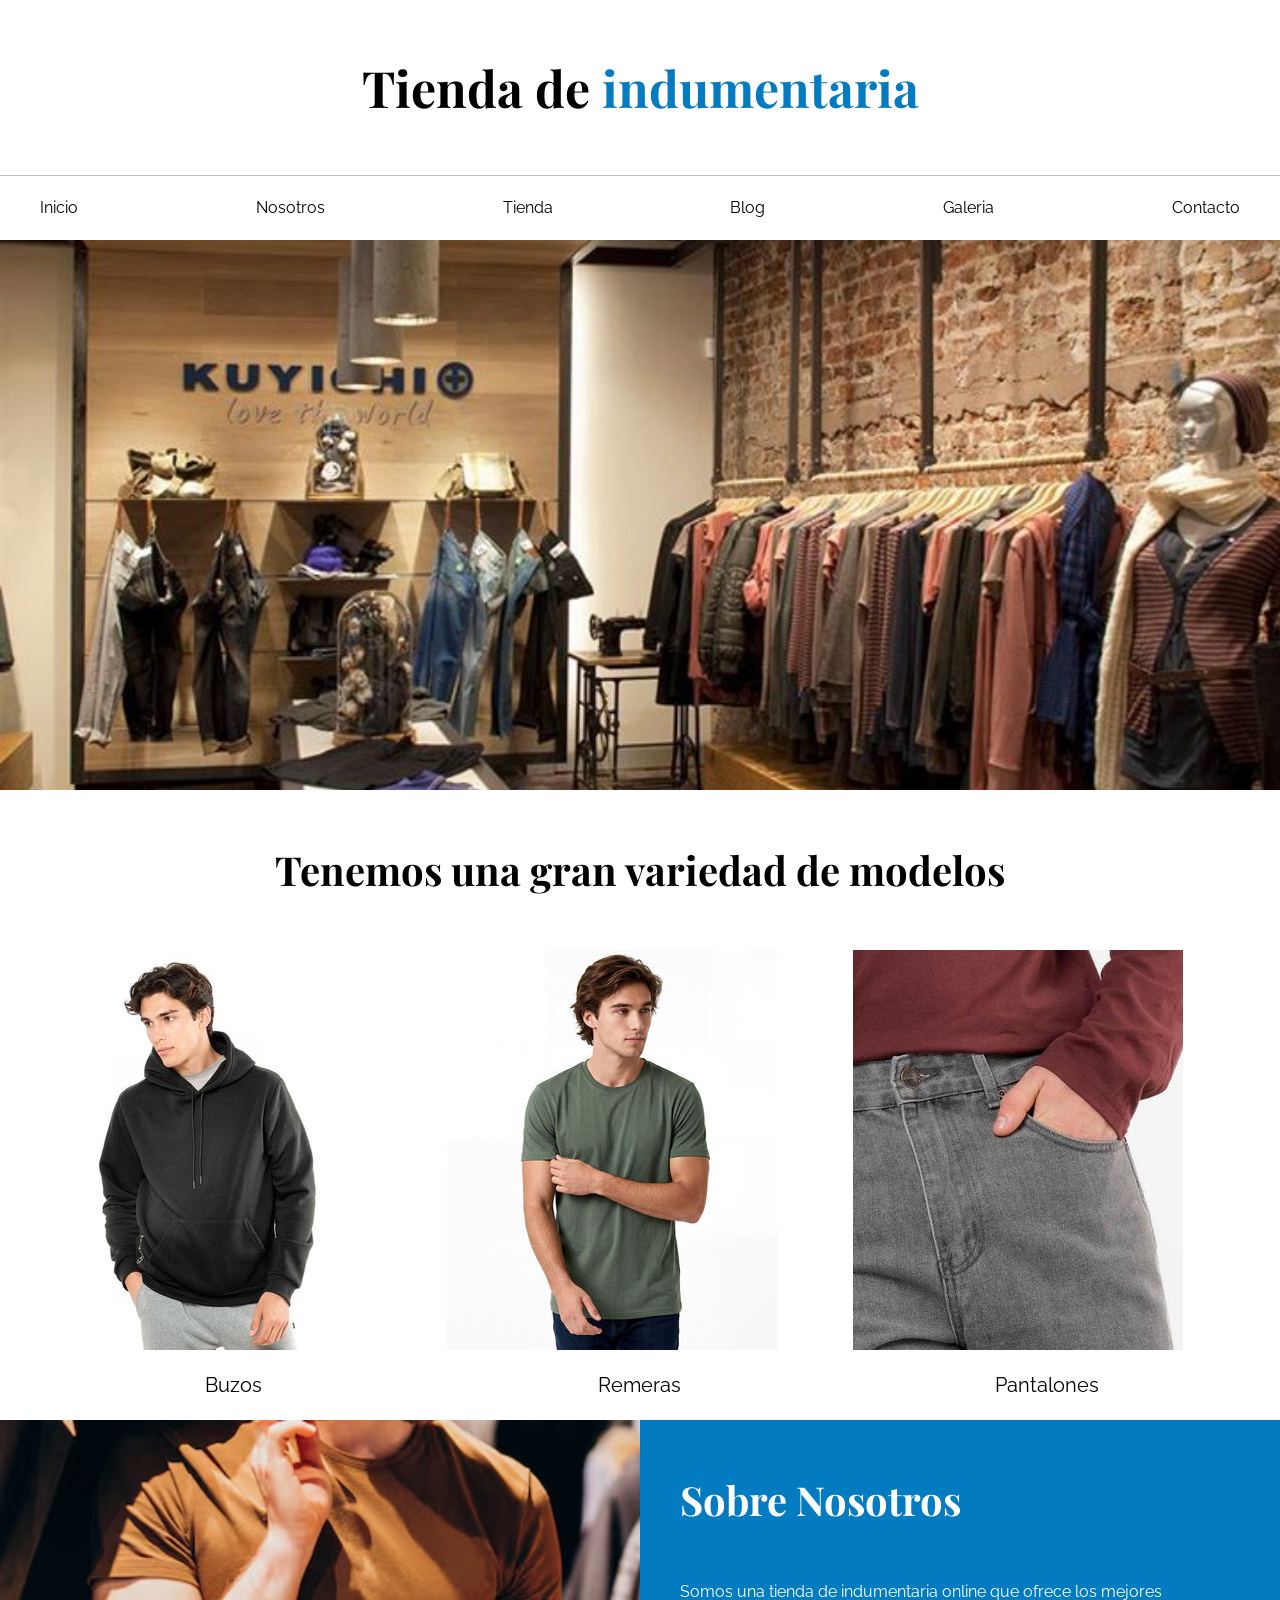
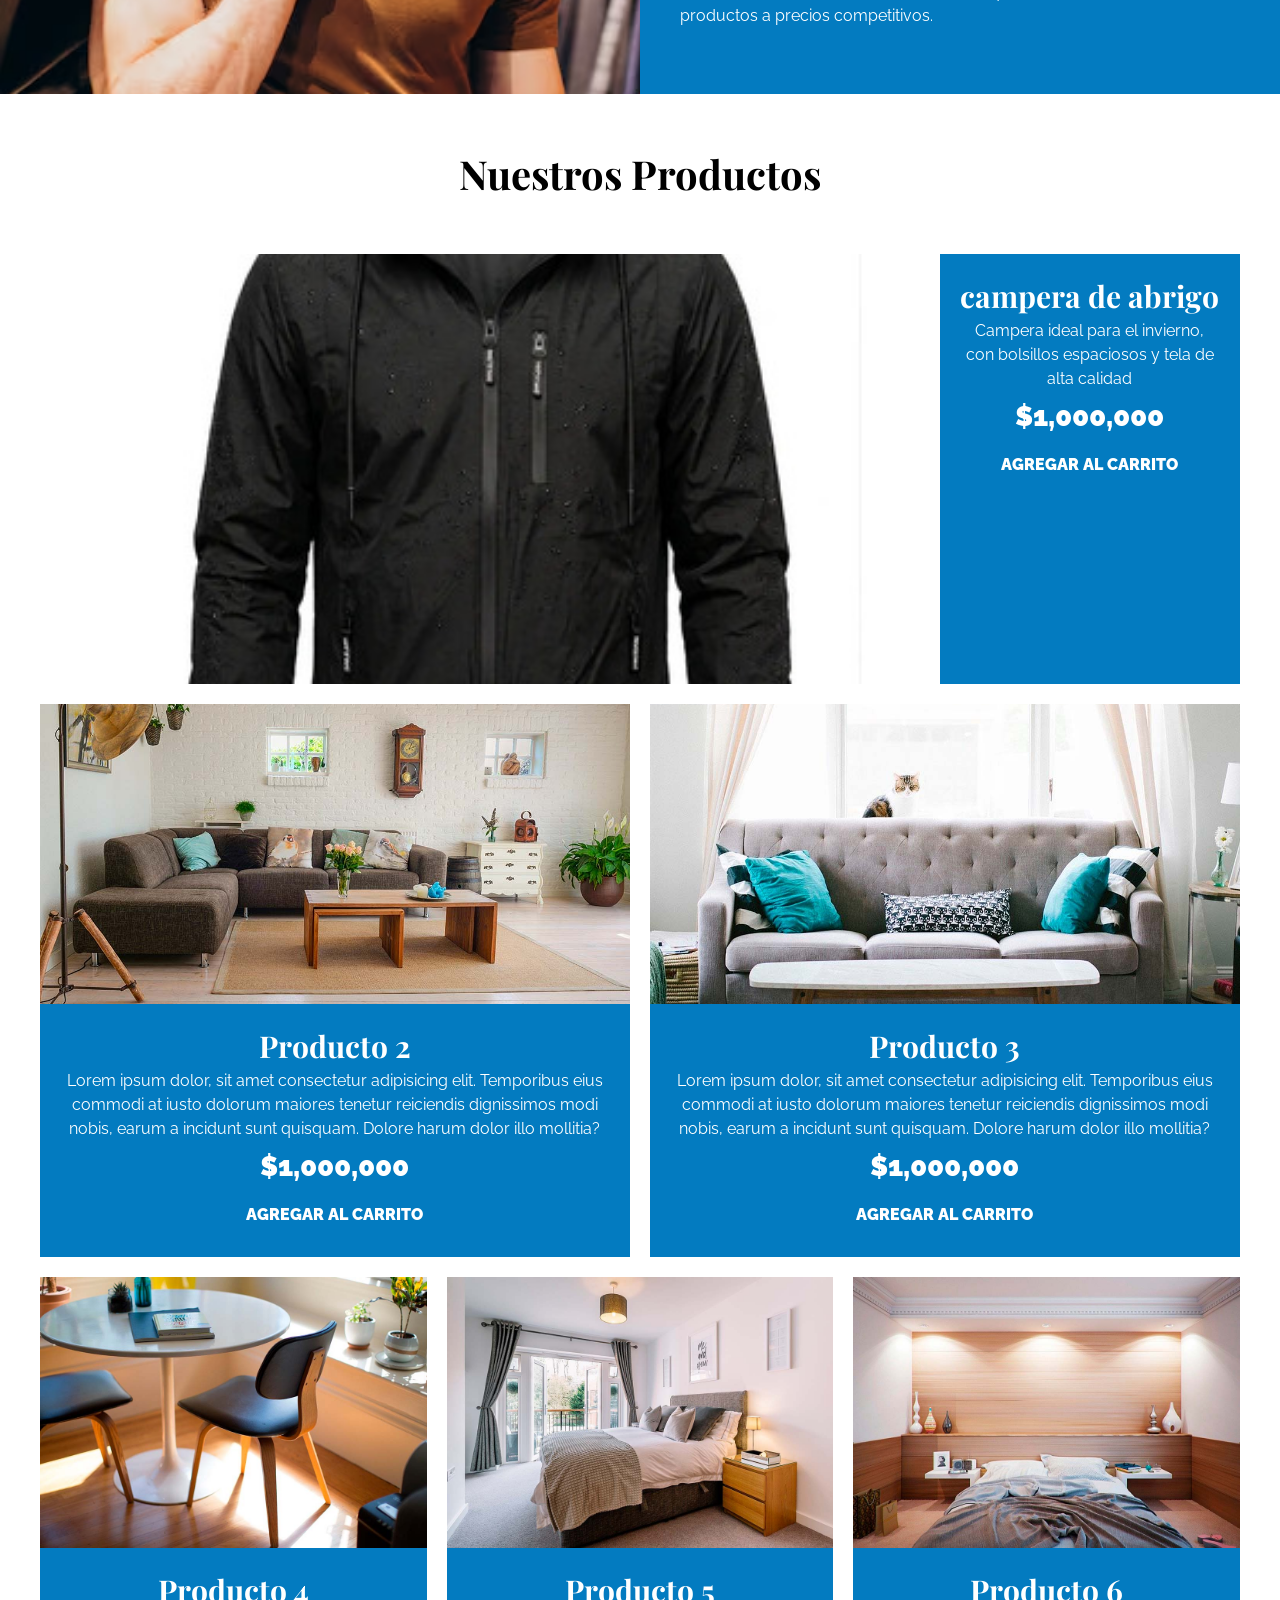
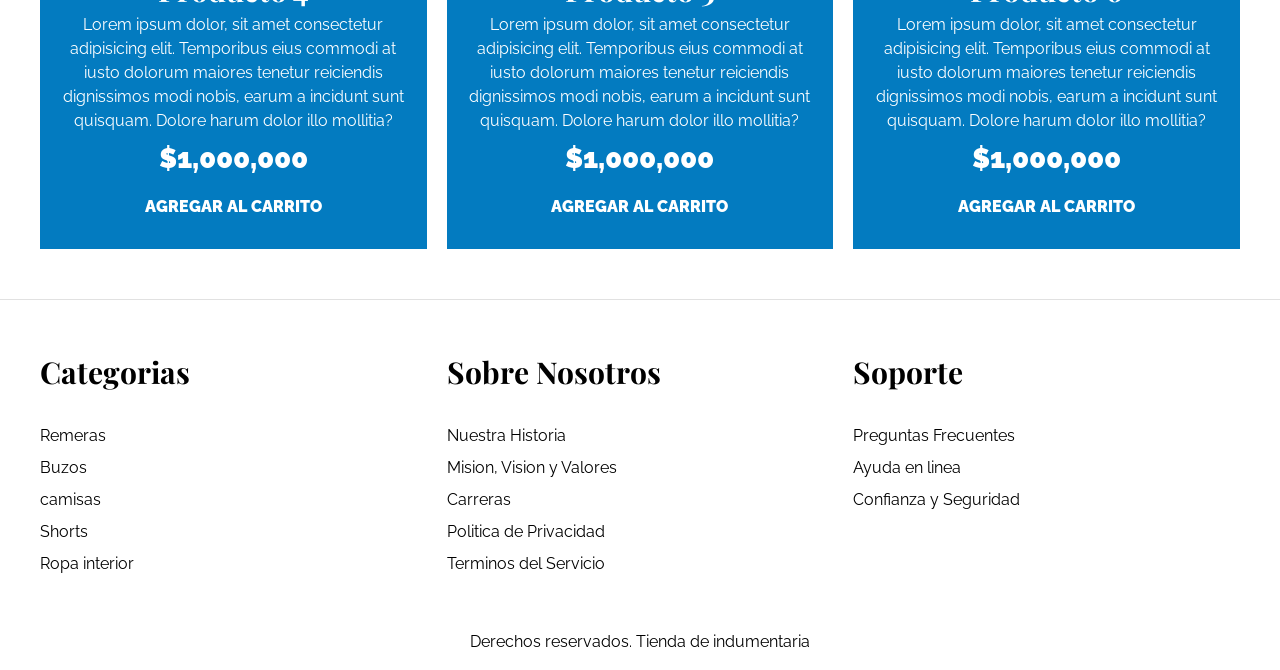
==== index.html @ 268b0d68 "Agrego archivos nuevos" ====
<!DOCTYPE html>
<html lang="es">
<head>
    <meta charset="UTF-8">
    <meta name="viewport" content="width=device-width, initial-scale=1.0">
    <title>Ecommerce- indumentaria</title>

    <link rel="stylesheet" href="css/normalize.css">
    <link rel="preconnect" href="https://fonts.googleapis.com">
    <link rel="preconnect" href="https://fonts.gstatic.com" crossorigin>
    <link href="https://fonts.googleapis.com/css2?family=Playfair+Display:wght@700&family=Raleway:wght@400;700;900&display=swap" rel="stylesheet">

    <link rel="stylesheet" href="css/app.css">
</head>  
<body>
    <header>
        <h1 class="title">
            Tienda de <span> indumentaria </span> 
        </h1>
    </header> 

    <nav class="navegation-container">
        <nav class="main-nav container">
            <a href="index.html">Inicio</a>
            <a href="about-us.html">Nosotros</a>
            <a href="store.html">Tienda</a>
            <a href="blog.html">Blog</a>
            <a href="gallery.html">Galeria</a>
            <a href="contact.html">Contacto</a>
        </nav>
    </nav>

    <div class="hero"></div>

    <section class="container categories">

        <h2 class="text-center">Tenemos una gran variedad de modelos</h2>
        
        <div class="categories-list">
            <div class="category">
                <img src="images/buzo2.jpg" alt="Image not found" >
                <a href="#">Buzos</a>
            </div>
    
            <div class="category">
                <img src="images/remera.jpg" alt="Image not found" >
                <a href="#">Remeras</a>
            </div>
    
            <div class="category">
                <img src="images/pantalones.jpg" alt="Image not found" >
                <a href="#">Pantalones</a>
            </div>
        </div>
    </section>

    <section class="about-us">
        <div class="container about-us-grid">
            <div class="about-us-text">
                <h2>Sobre Nosotros</h2>
                <p>Somos una tienda de indumentaria online que ofrece los mejores productos a precios competitivos.</p>
            </div>
        </div>
    </section>

    <!-- <section class="about-company">
        <div>
            <h2>Sobre Nosotros</h2>
            <p>Lorem ipsum dolor sit amet consectetur adipisicing elit. Mollitia, quidem nulla. Nobis dicta, reiciendis quidem assumenda animi dolor laboriosam ea, distinctio numquam temporibus earum ducimus, minus quia ex! Architecto, nihil.
            Tenetur eius architecto pariatur ex expedita quia vero impedit, nobis adipisci fugit atque eaque dolorum alias vitae facere nisi, blanditiis nesciunt quaerat aut, ratione dolore itaque doloremque accusantium voluptatem! Autem.</p>
        </div>
    </section> -->

    <main class="main-content container">
        <h2 class="text-center">Nuestros Productos</h2>
        
        <div class="products-list">
            <div class="product">
                <img src="images/abrigo.jpg" alt="Image not found" >

                <div class="info-product">
                    <h3>campera de abrigo</h3>
                    <p>Campera ideal para el invierno, con bolsillos espaciosos y tela de alta calidad</p>
                    <p class="price">$1,000,000</p>

                    <a  class="btn" href="#">Agregar al carrito</a>
                </div> <!-- Info Producto -->
            </div> <!-- Producto -->

            <div class="product">
                <img src="images/producto2.jpg" alt="Image not found" >

                <div class="info-product">
                    <h3>Producto 2</h3>
                    <p>Lorem ipsum dolor, sit amet consectetur adipisicing elit. Temporibus eius commodi at iusto dolorum maiores tenetur reiciendis dignissimos modi nobis, earum a incidunt sunt quisquam. Dolore harum dolor illo mollitia?</p>
                    <p class="price">$1,000,000</p>

                    <a class="btn" href="#">Agregar al carrito</a>
                </div> <!-- Info Producto -->
            </div> <!-- Producto -->

            <div class="product">
                <img src="images/producto3.jpg" alt="Image not found" >

                <div class="info-product">
                    <h3>Producto 3</h3>
                    <p>Lorem ipsum dolor, sit amet consectetur adipisicing elit. Temporibus eius commodi at iusto dolorum maiores tenetur reiciendis dignissimos modi nobis, earum a incidunt sunt quisquam. Dolore harum dolor illo mollitia?</p>
                    <p class="price">$1,000,000</p>

                    <a class="btn" href="#">Agregar al carrito</a>
                </div> <!-- Info Producto -->
            </div> <!-- Producto -->

            <div class="product">
                <img src="images/producto4.jpg" alt="Image not found" >

                <div class="info-product">
                    <h3>Producto 4</h3>
                    <p>Lorem ipsum dolor, sit amet consectetur adipisicing elit. Temporibus eius commodi at iusto dolorum maiores tenetur reiciendis dignissimos modi nobis, earum a incidunt sunt quisquam. Dolore harum dolor illo mollitia?</p>
                    <p class="price">$1,000,000</p>

                    <a class="btn" href="#">Agregar al carrito</a>
                </div> <!-- Info Producto -->
            </div> <!-- Producto -->

            <div class="product">
                <img src="images/producto5.jpg" alt="Image not found" >

                <div class="info-product">
                    <h3>Producto 5</h3>
                    <p>Lorem ipsum dolor, sit amet consectetur adipisicing elit. Temporibus eius commodi at iusto dolorum maiores tenetur reiciendis dignissimos modi nobis, earum a incidunt sunt quisquam. Dolore harum dolor illo mollitia?</p>
                    <p class="price">$1,000,000</p>

                    <a class="btn" href="#">Agregar al carrito</a>
                </div> <!-- Info Producto -->
            </div> <!-- Producto -->

            <div class="product">
                <img src="images/producto6.jpg" alt="Image not found" >

                <div class="info-product">
                    <h3>Producto 6</h3>
                    <p>Lorem ipsum dolor, sit amet consectetur adipisicing elit. Temporibus eius commodi at iusto dolorum maiores tenetur reiciendis dignissimos modi nobis, earum a incidunt sunt quisquam. Dolore harum dolor illo mollitia?</p>
                    <p class="price">$1,000,000</p>

                    <a class="btn" href="#">Agregar al carrito</a>
                </div> <!-- Info Producto -->
            </div> <!-- Producto -->
        </div> <!-- Fin de Listado de Productos-->

    </main>

    <footer class="site-footer">

        <div class="grid-footer container">
            <div class="footer-category">
                <h3>Categorias</h3>
                
                <nav>
                    <a href="#">Remeras</a>
                    <a href="#">Buzos</a>
                    <a href="#">camisas</a>
                    <a href="#">Shorts</a>
                    <a href="#">Ropa interior</a>
                </nav>
            </div>
    
            <div class="footer-category">
                <h3>Sobre Nosotros</h3>
    
                <nav class="navegation">
                    <a href="#">Nuestra Historia</a>
                    <a href="#">Mision, Vision y Valores</a>
                    <a href="#">Carreras</a>
                    <a href="#">Politica de Privacidad</a>
                    <a href="#">Terminos del Servicio</a>
                </nav>
            </div>
    
            <div class="footer-category">
                <h3>Soporte</h3>
    
                <nav>
                    <a href="#">Preguntas Frecuentes</a>
                    <a href="#">Ayuda en linea</a>
                    <a href="#">Confianza y Seguridad</a>        
                </nav>
            </div>
        </div>
        <p class="copyright">Derechos reservados. Tienda de indumentaria</p>
    </footer>
</body>
</html>
---- css/app.css ----
html {
    box-sizing: border-box;
    font-size: 62.5%; /* 1REM = 10px */
}
*, *:before, *:after {
    box-sizing: border-box;
}
body{
    font-family: 'Raleway', sans-serif;
    font-size: 1.6rem;
    line-height: 1.5;
}

/** GLOBALS */

h1, h2, h3 {
    font-family: 'Playfair Display', serif;
    margin: 0 0 5rem 0;
}
h1{
    font-size: 5rem;
}
h2{
    font-size: 4rem;
}
h3{
    font-size: 3rem;
}
a {
    text-decoration: none;
    color: #000;
}
.container{
    max-width: 120rem;
    margin: 0 auto;
    /*Make the same as margin 0 auto is new feature*/
    /* margin-inline: auto; */
}
img{
    max-width: 100%;
    display: block;
}

.btn{
    background-color: ##000000;
    display: block;
    color: #fff;
    text-transform: uppercase;
    font-weight: 900;
    padding: 1rem;
    transition: background-color .3s ease-out;/*Like borders properties*/
}

.btn:hover{
    background-color: #769c02;
}

/** UTILS*/
.text-center{
    text-align: center;
}

/** HEADER AND NAV*/

.title {
    margin-top: 5rem;
    text-align: center;
}

.title span{
    color: #037bc0;
}

.main-nav{
    padding: 2rem 0;
    display: flex;
    /* default*/
    /* flex-direction: row; */
    justify-content: space-between;
}

.navegation-container{
    /* shorcut to create a border width,style,color */
    /* border-color: #ccc6c6;
    border-top-style: solid;
    border-width: 1px; */
    border-top: .1rem solid #c0bbbb;
}

.hero{
    background-image: url('../images/local.jpg');
    background-repeat: no-repeat;
    background-size: cover;
    background-position: center center;
    height: 55rem;
}  

/** Category list */

.categories{
    padding-top: 5rem;
}

.category{
    transition: transform .2s ease-out;
}
.category:hover{
    transform: scale(1.1);
}

.category a{
    display: block;
    text-align: center;
    padding: 2rem;
    font-size: 2rem;
}

.category a:hover {
    background-color: #037bc0;
    color: #fff;
    border-bottom-right-radius: 1rem;
}

.categories-list{
    /* grid-template-columns: 200px 200px 200px 200px; */
    /* grid-template-columns: repeat(4, 200px); */
    /* grid-template-rows: 100px 100px; */
    display: grid;
    grid-template-columns: repeat(3,1fr);
    gap: 2rem;
}

/** About us  */
.about-us{
    /*You can only use linear-gradient with bg-image*/
    background-image: linear-gradient( to right, transparent 50%, #037bc0 50%, #037bc0 100% ), url('../images/sobre.jpg');
    background-repeat: no-repeat;
    background-size: 100%, 120rem; /* linear gradient, size-image*/
    background-position: left center;
    /* margin-top: 5rem; */
    padding: 5rem 0;
} 
/* Es mas facil crear este diseño con Flexbox */
.about-us-grid{
    display: grid;
    grid-template-columns: repeat(2, 1fr);
    column-gap: 8rem;
}

.about-us-text{
    /*Position text line 2 to 3*/
    grid-column: 2 / 3;
    color: #fff;
}

/** Products list */

.main-content{
    padding-top: 5rem;
}

.products-list{
    display: grid;
    grid-template-columns: repeat(6, 1fr);
    gap: 2rem;
}

.product:nth-child(1){
    grid-column: 1/7;
    display: grid;
    grid-template-columns: 3fr 1fr;
}

.product:nth-child(1) img{
    height: 43rem;
    width: 100%;
    min-height: 100%;
    object-fit: cover;
}

.product:nth-child(2) img,
.product:nth-child(3) img{
    height: 30rem;
    width: 100%;
    object-fit: cover;
}

.product:nth-child(2){
    grid-column-start: 1;
    grid-column-end: 4;
}

.product:nth-child(3){
    grid-column-start: 4;
    grid-column-end: 7;
}

.product:nth-child(4){
    grid-column-start: 1;
    grid-column-end: 3;
}

.product:nth-child(5){
    grid-column-start: 3;
    grid-column-end: 5;
}

.product:nth-child(6){
    grid-column-start: 5;
    grid-column-end: 7;
}

.product{
    background-color: #037bc0;
}

.info-product{
    text-align: center;
    color: #fff;
    padding: 2rem;
}

.info-product h3{
    margin: 0;
}

.info-product p{
    margin: 0 0 .5rem 0;
}

.info-product .price{
    font-size: 2.8rem;
    font-weight: 900;
}

/** FOOTER*/

.site-footer{
    margin-top: 5rem;
    padding-top: 5rem;
    border-top: 1px solid #e1e1e1;
}

.site-footer h3{
    margin-bottom: 2.5rem;
}

.grid-footer{
    display: grid;
    grid-template-columns: repeat(3, 1fr);
    gap: 2rem;
}

.footer-category a{
    display: block;
    line-height: 2;
}

.copyright{
    margin-top: 5rem;
    text-align: center;
}
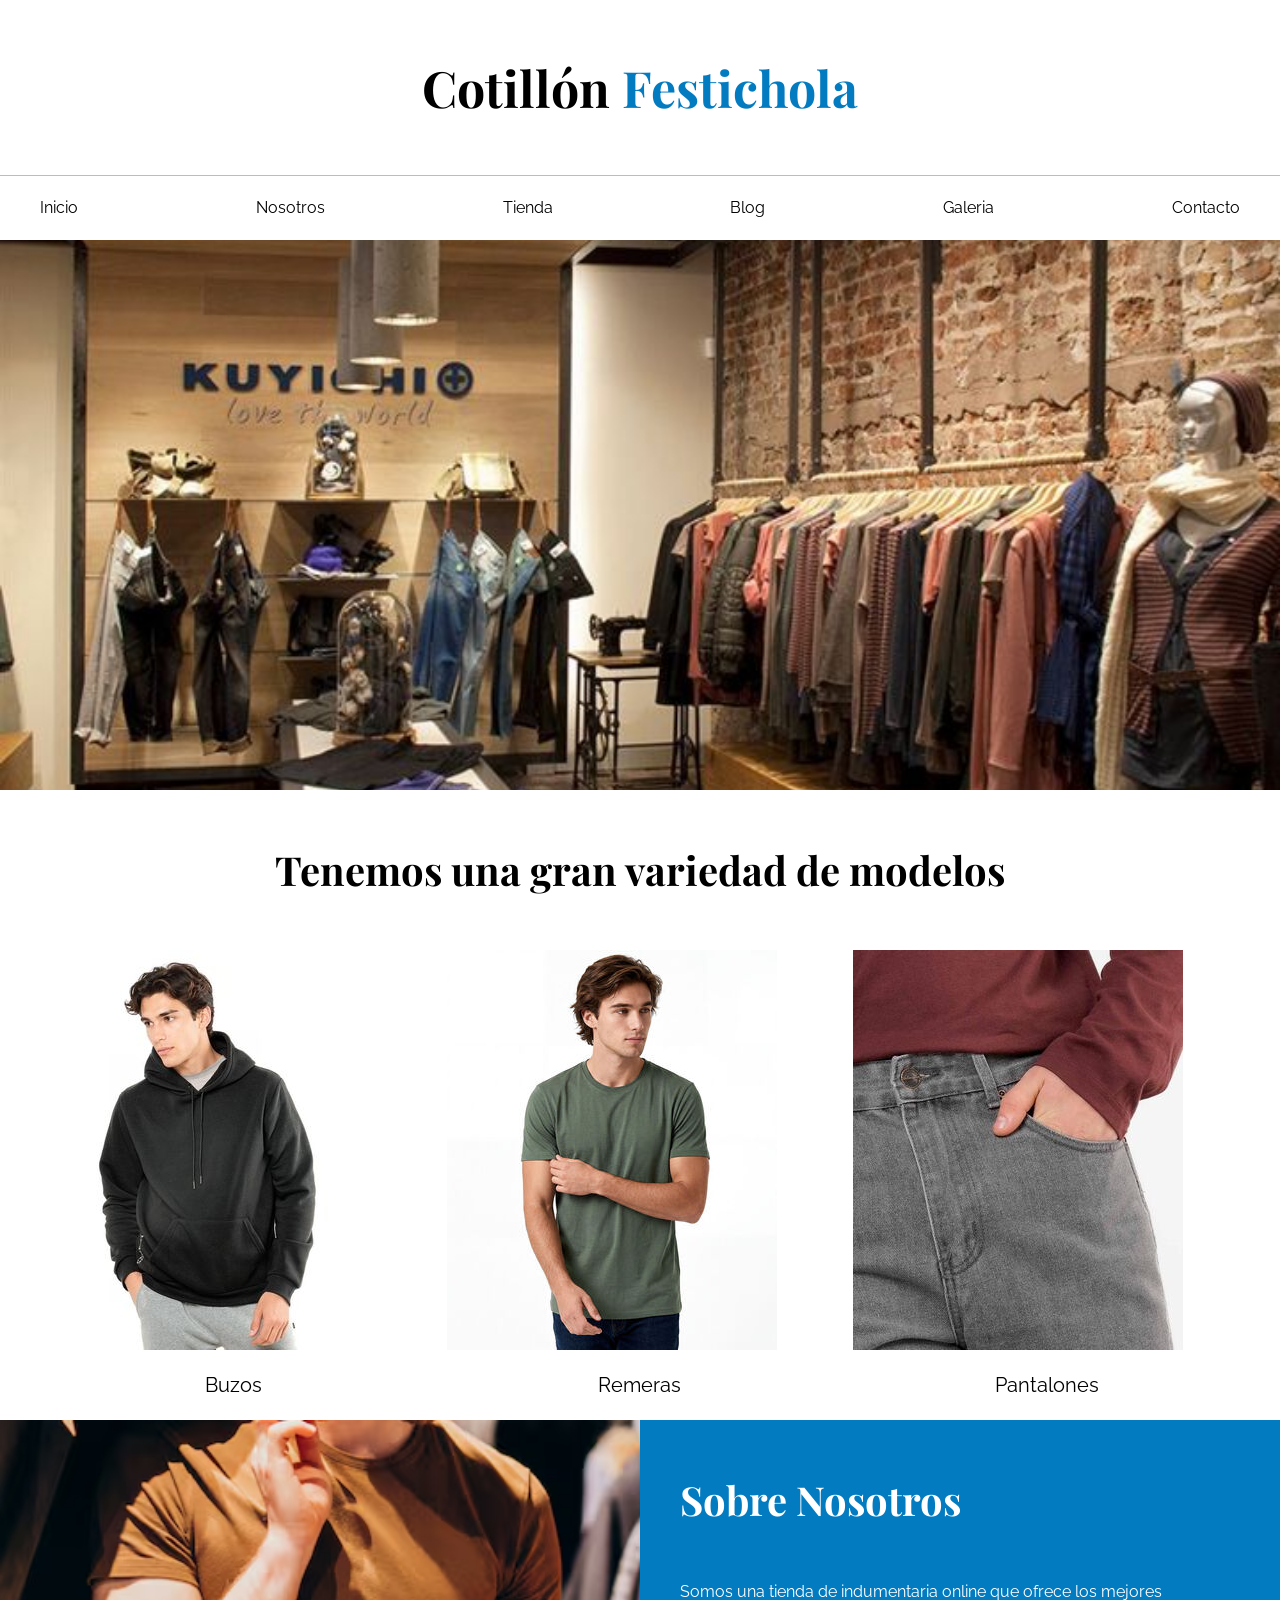
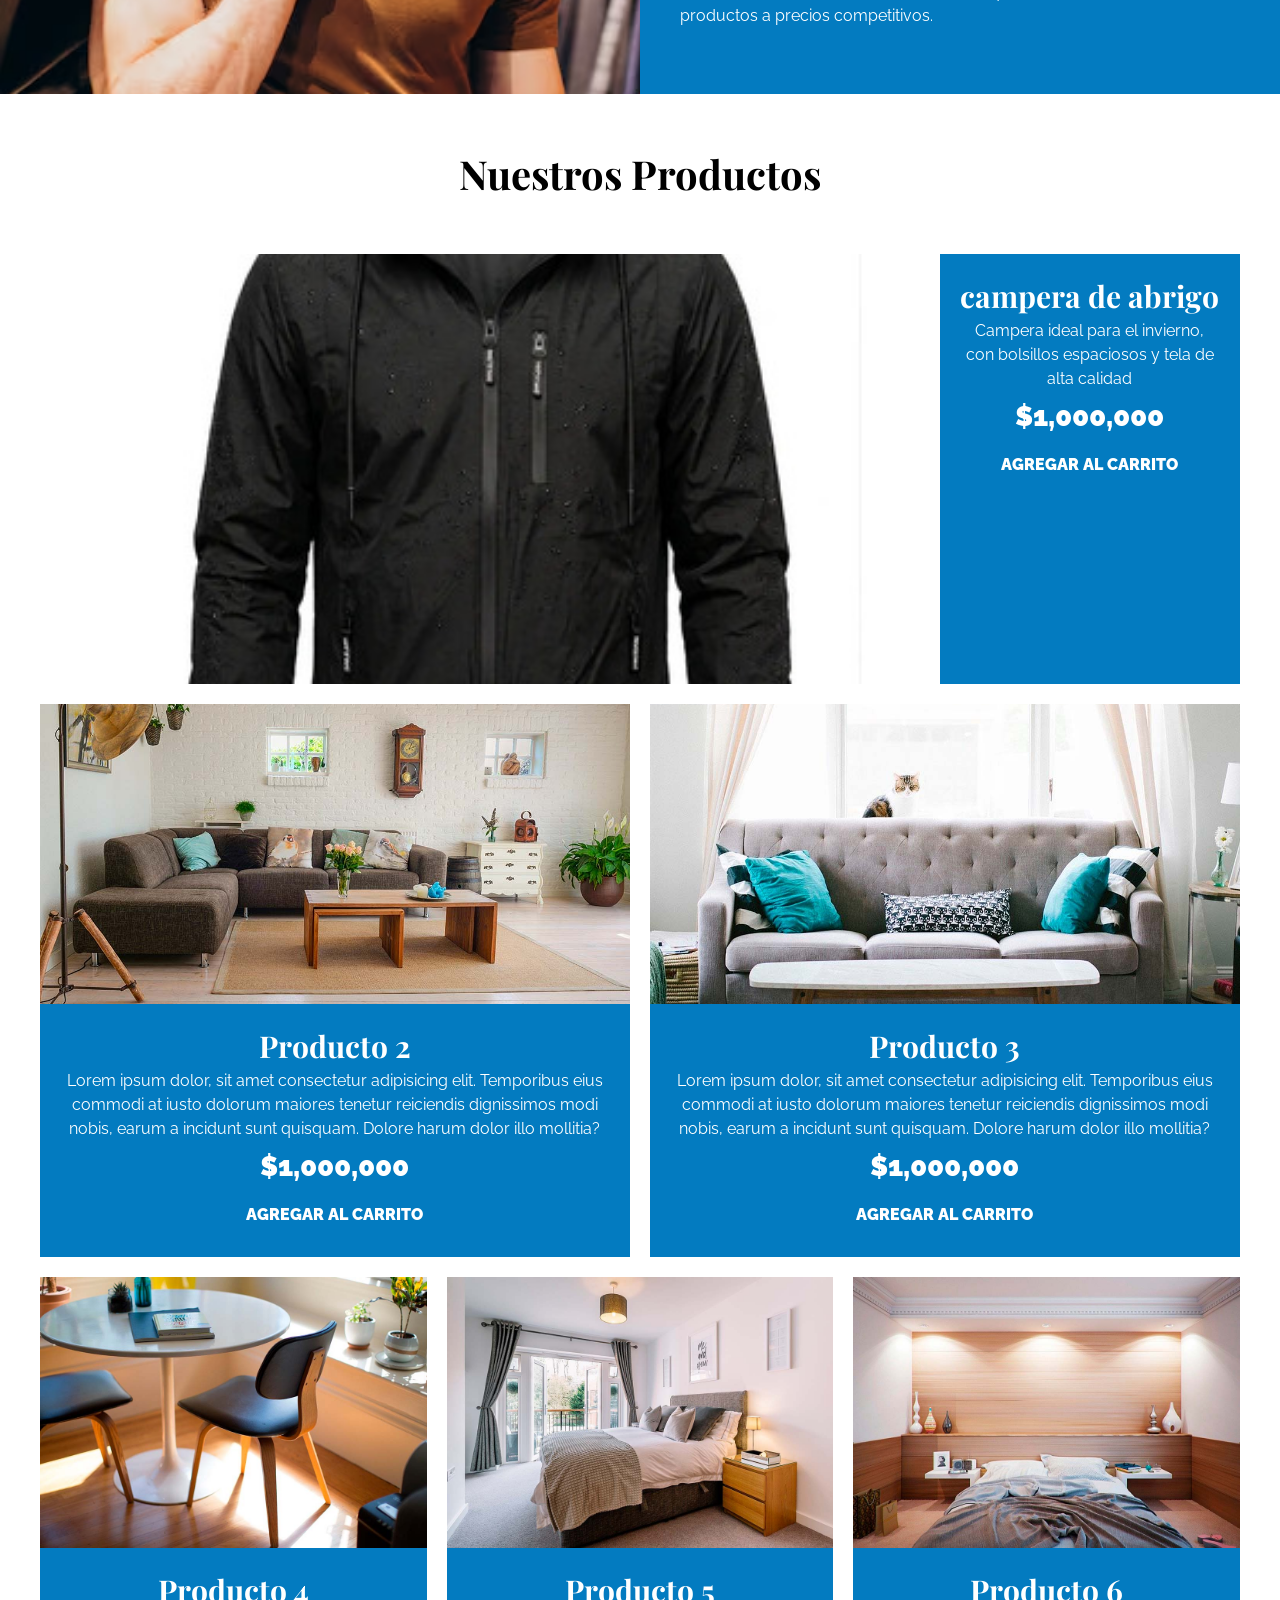
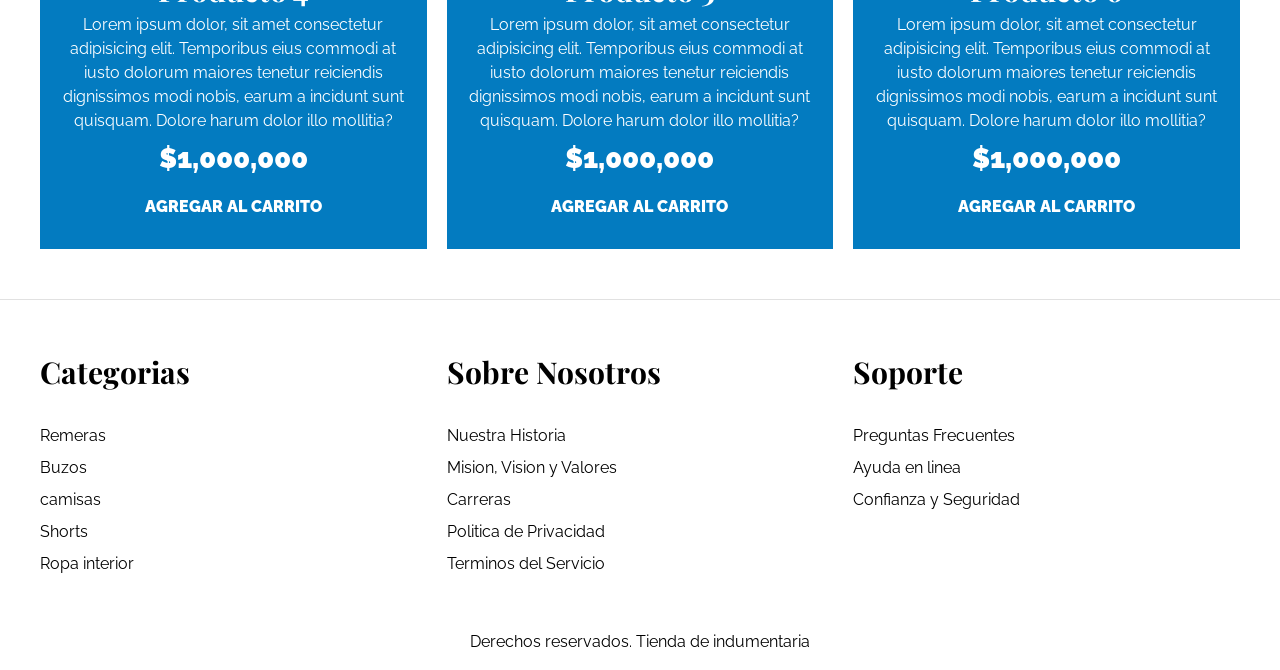
==== commit 804a73b2: "Cambie el titulo" ====
--- a/index.html
+++ b/index.html
@@ -15,7 +15,7 @@
 <body>
     <header>
         <h1 class="title">
-            Tienda de <span> indumentaria </span> 
+            Cotillón <span> Festichola </span> 
         </h1>
     </header> 
 
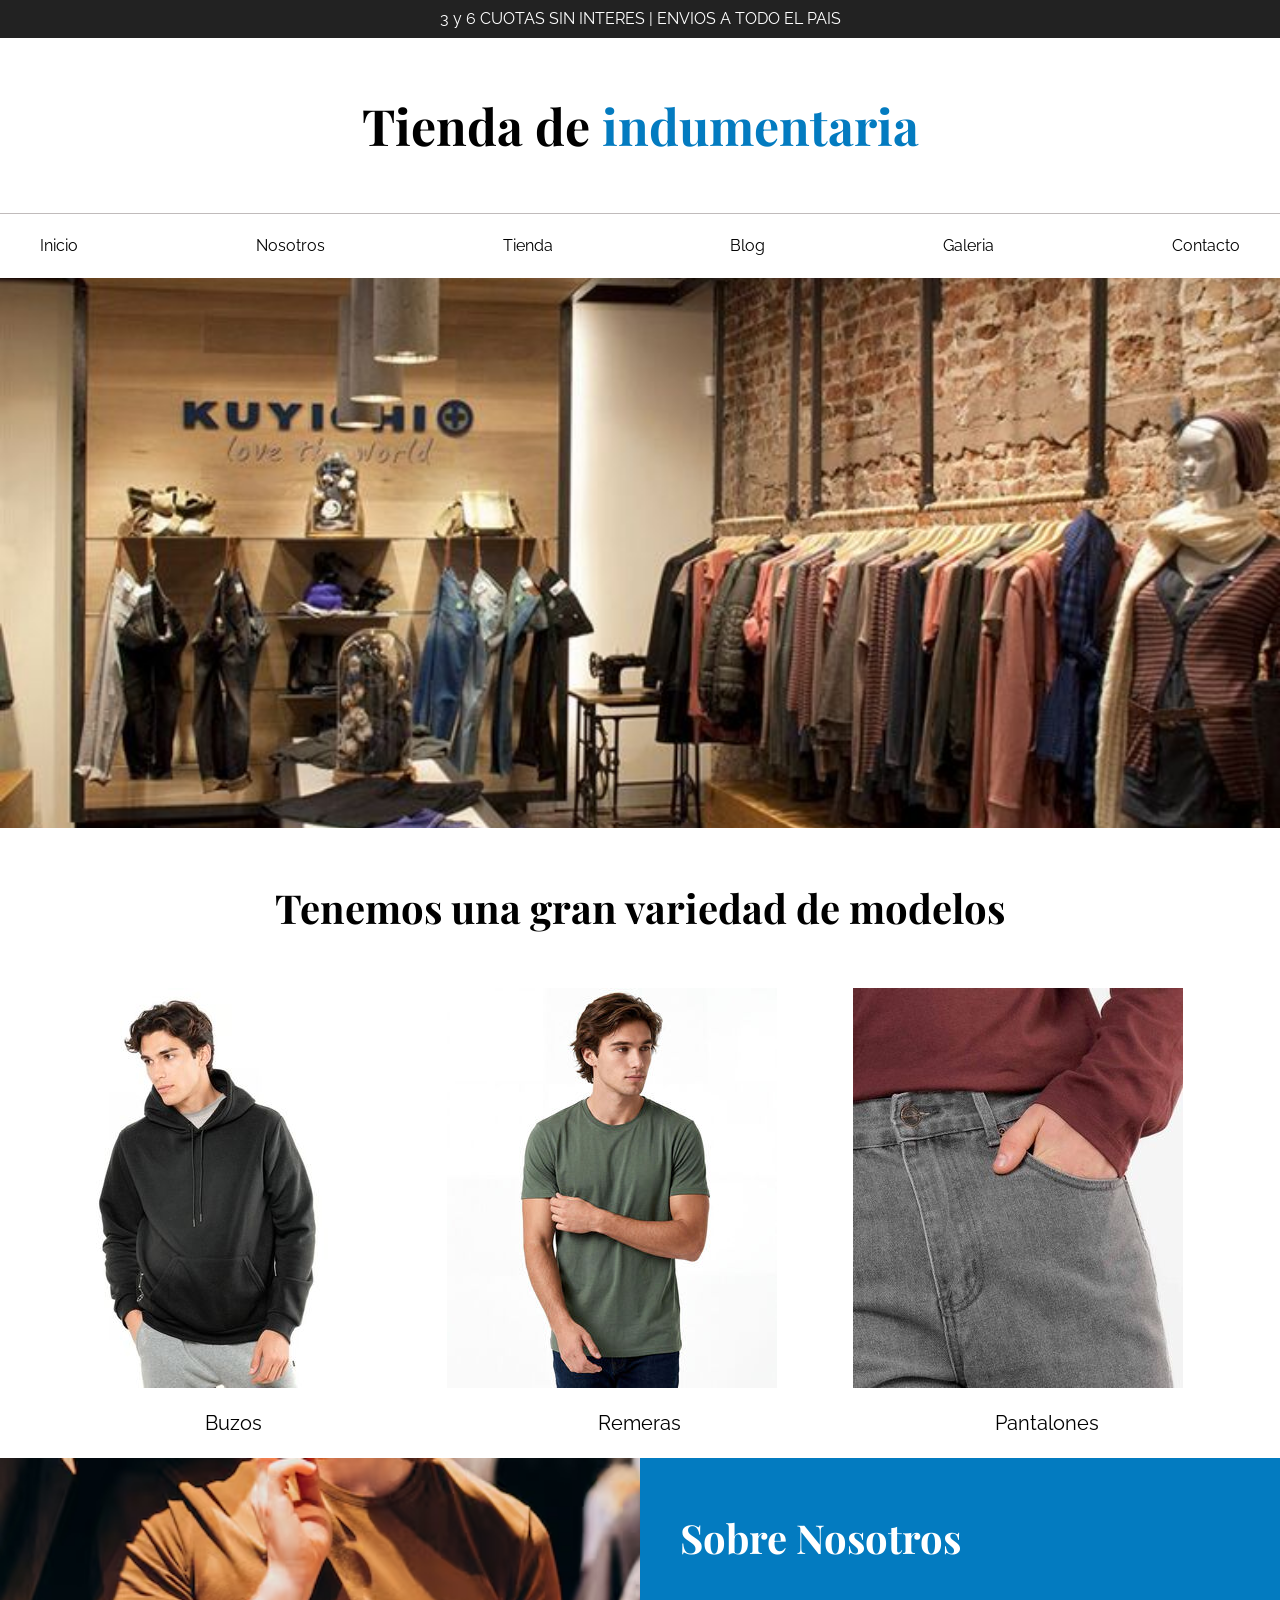
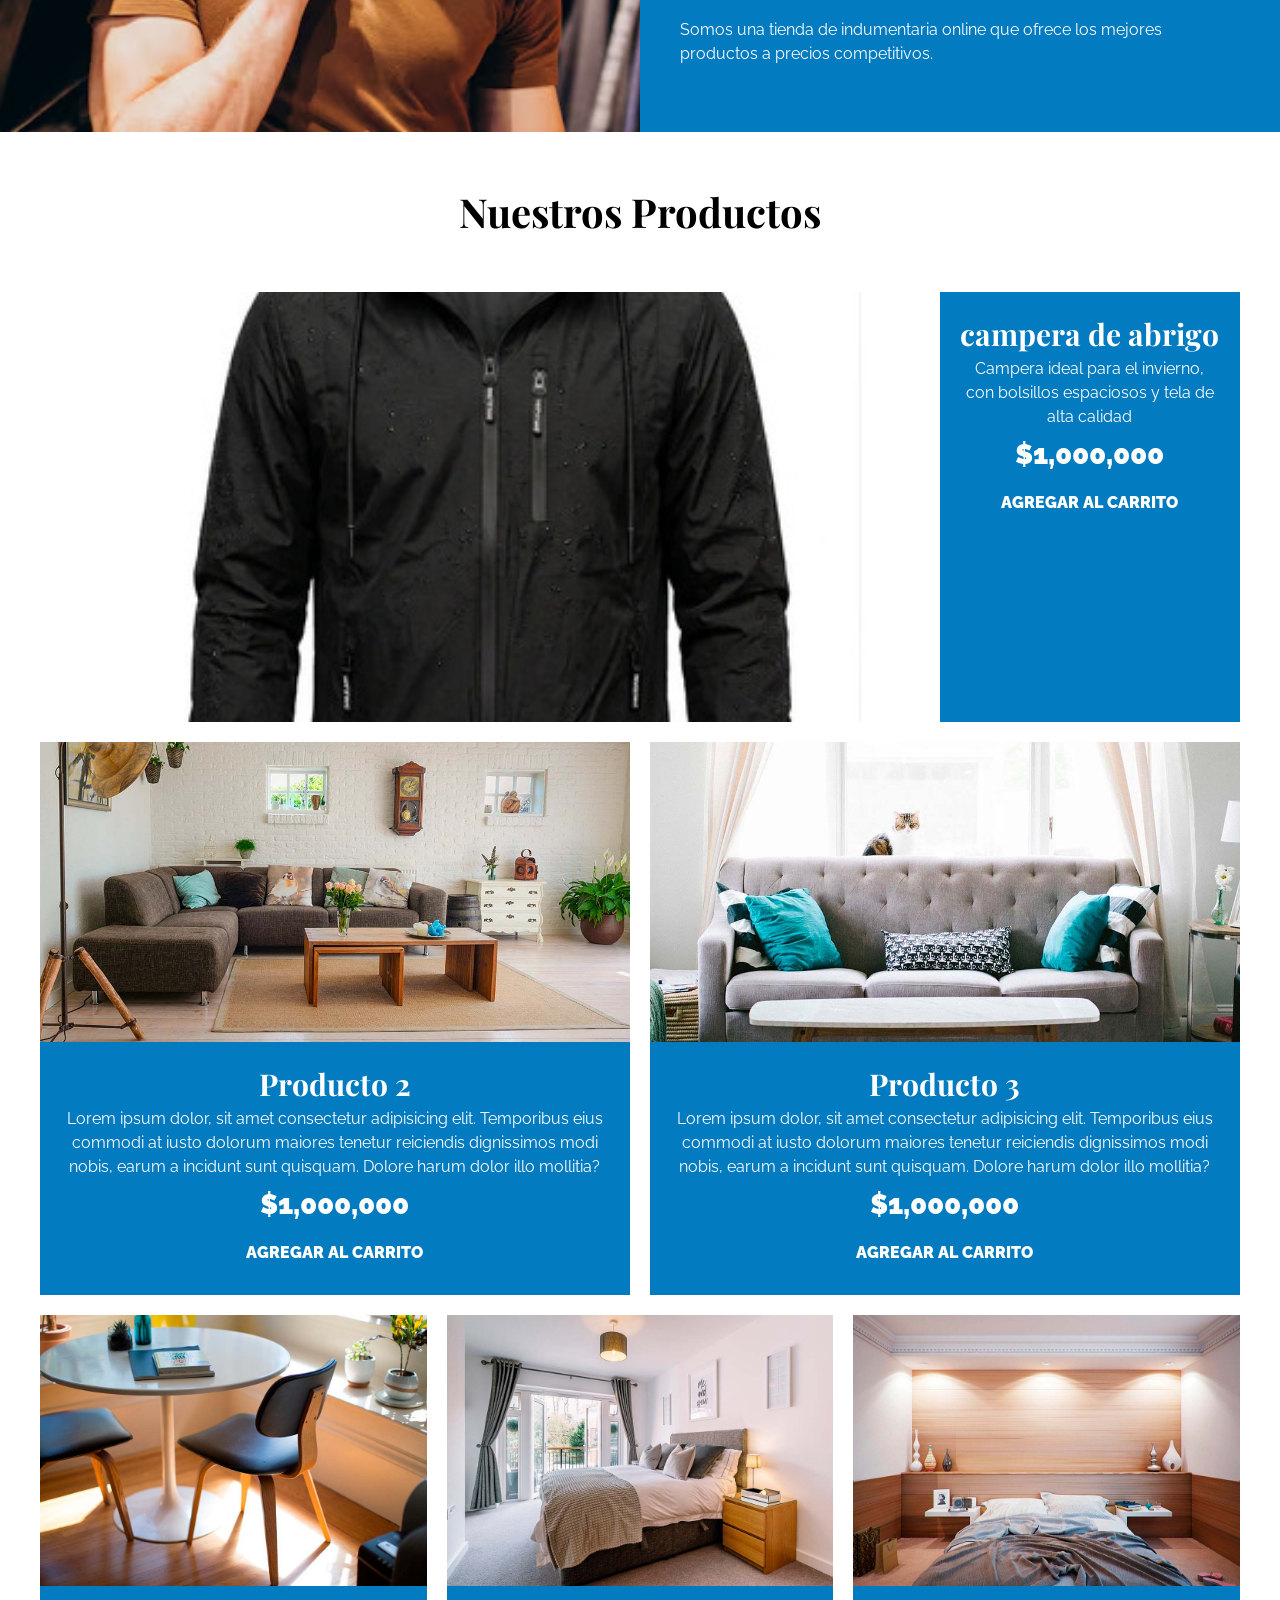
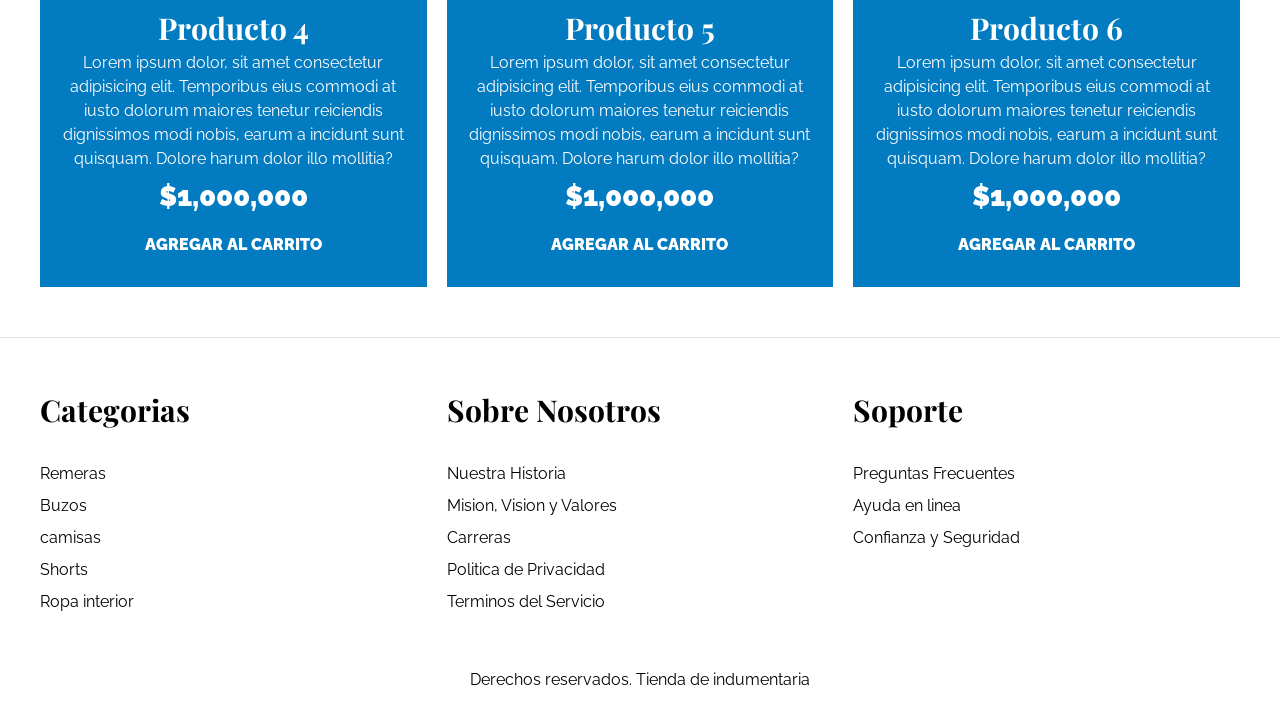
==== commit fdb80bf7: "cambie titulo" ====
--- a/index.html
+++ b/index.html
@@ -13,9 +13,12 @@
     <link rel="stylesheet" href="css/app.css">
 </head>  
 <body>
+    <div style="background-color: #222; color: #fff; text-align: center;padding: 7px 0; font-family:"Raleway", sans-serif; letter-spacingg: 1px;">
+        3 y 6 CUOTAS SIN INTERES | ENVIOS A TODO EL PAIS 
+    </div>
     <header>
         <h1 class="title">
-            Cotillón <span> Festichola </span> 
+            Tienda de <span> indumentaria </span> 
         </h1>
     </header> 
 
--- a/css/app.css
+++ b/css/app.css
@@ -42,11 +42,11 @@
 }
 
 .btn{
-    background-color: ##000000;
-    display: block;
-    color: #fff;
-    text-transform: uppercase;
-    font-weight: 900;
+    background-color: #0000;
+    display: block;
+    color:#fff;
+    text-transform:uppercase;
+    font-weight:900;
     padding: 1rem;
     transition: background-color .3s ease-out;/*Like borders properties*/
 }
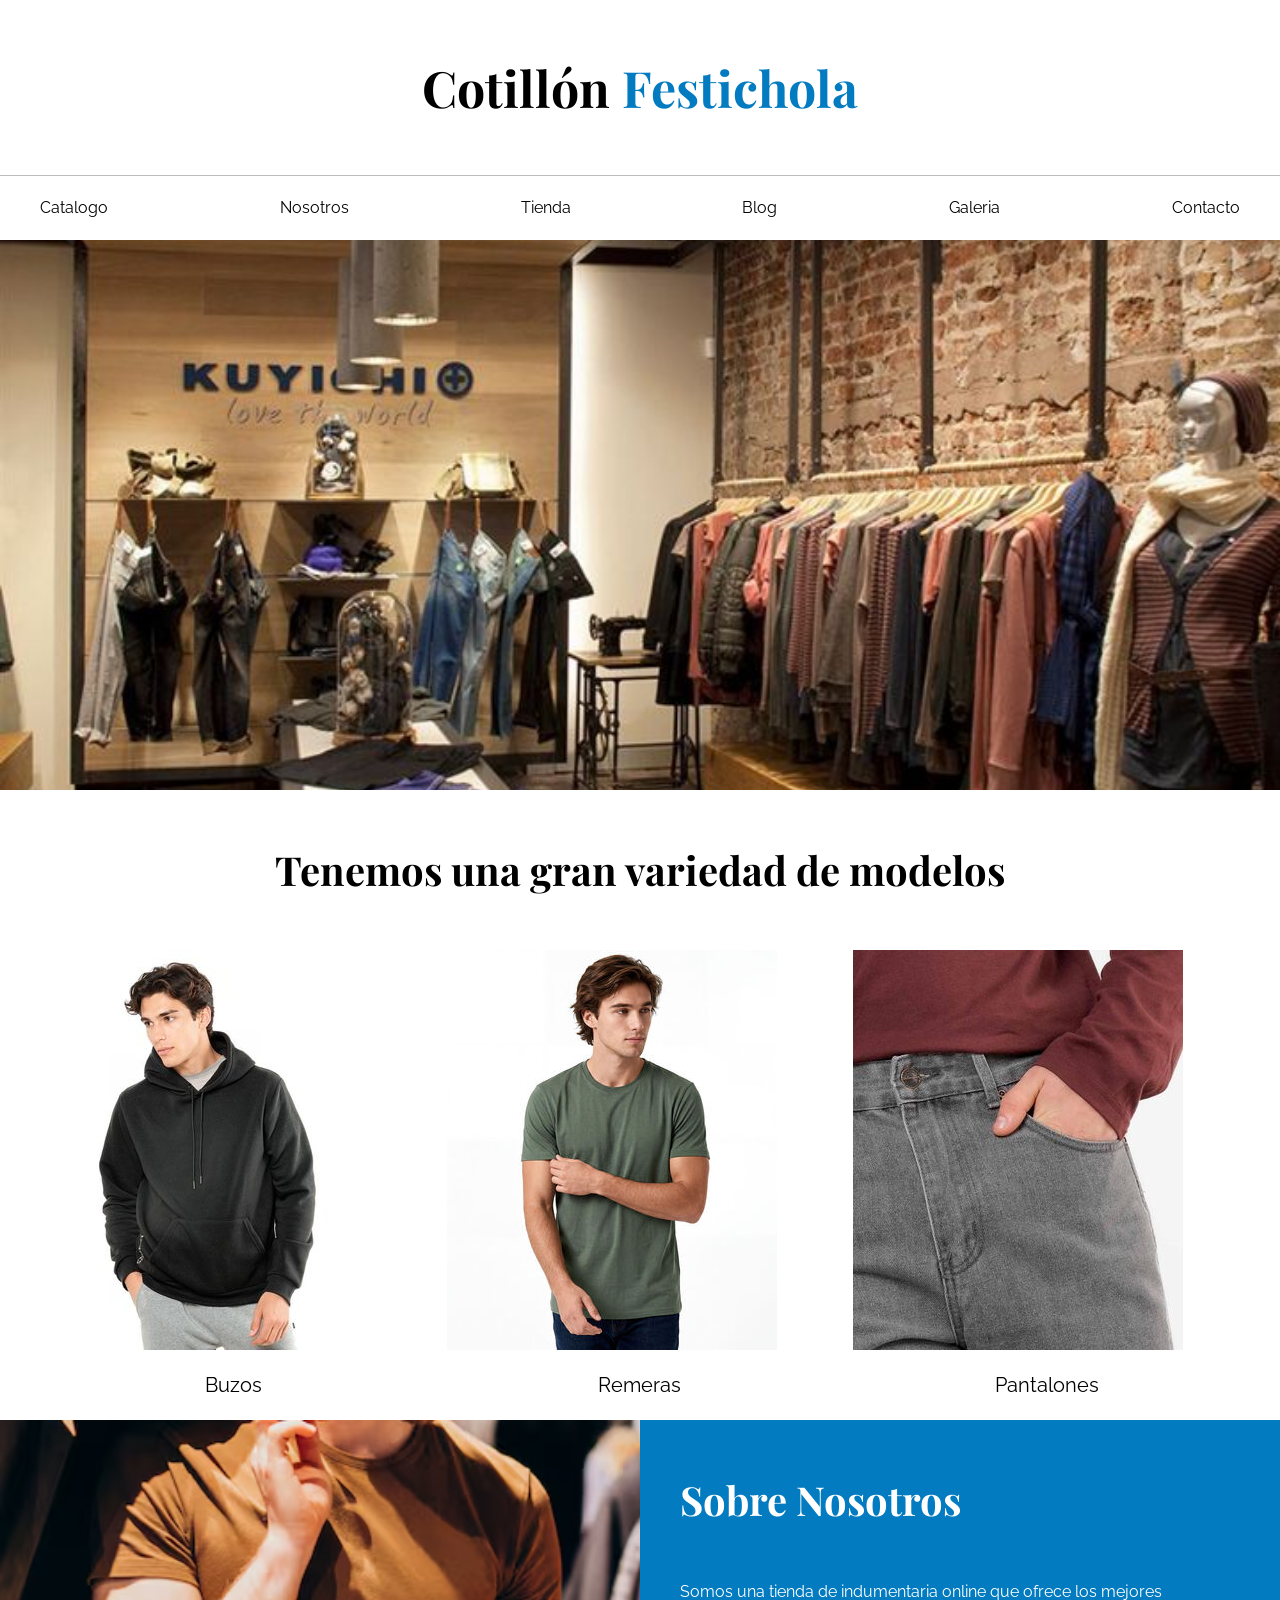
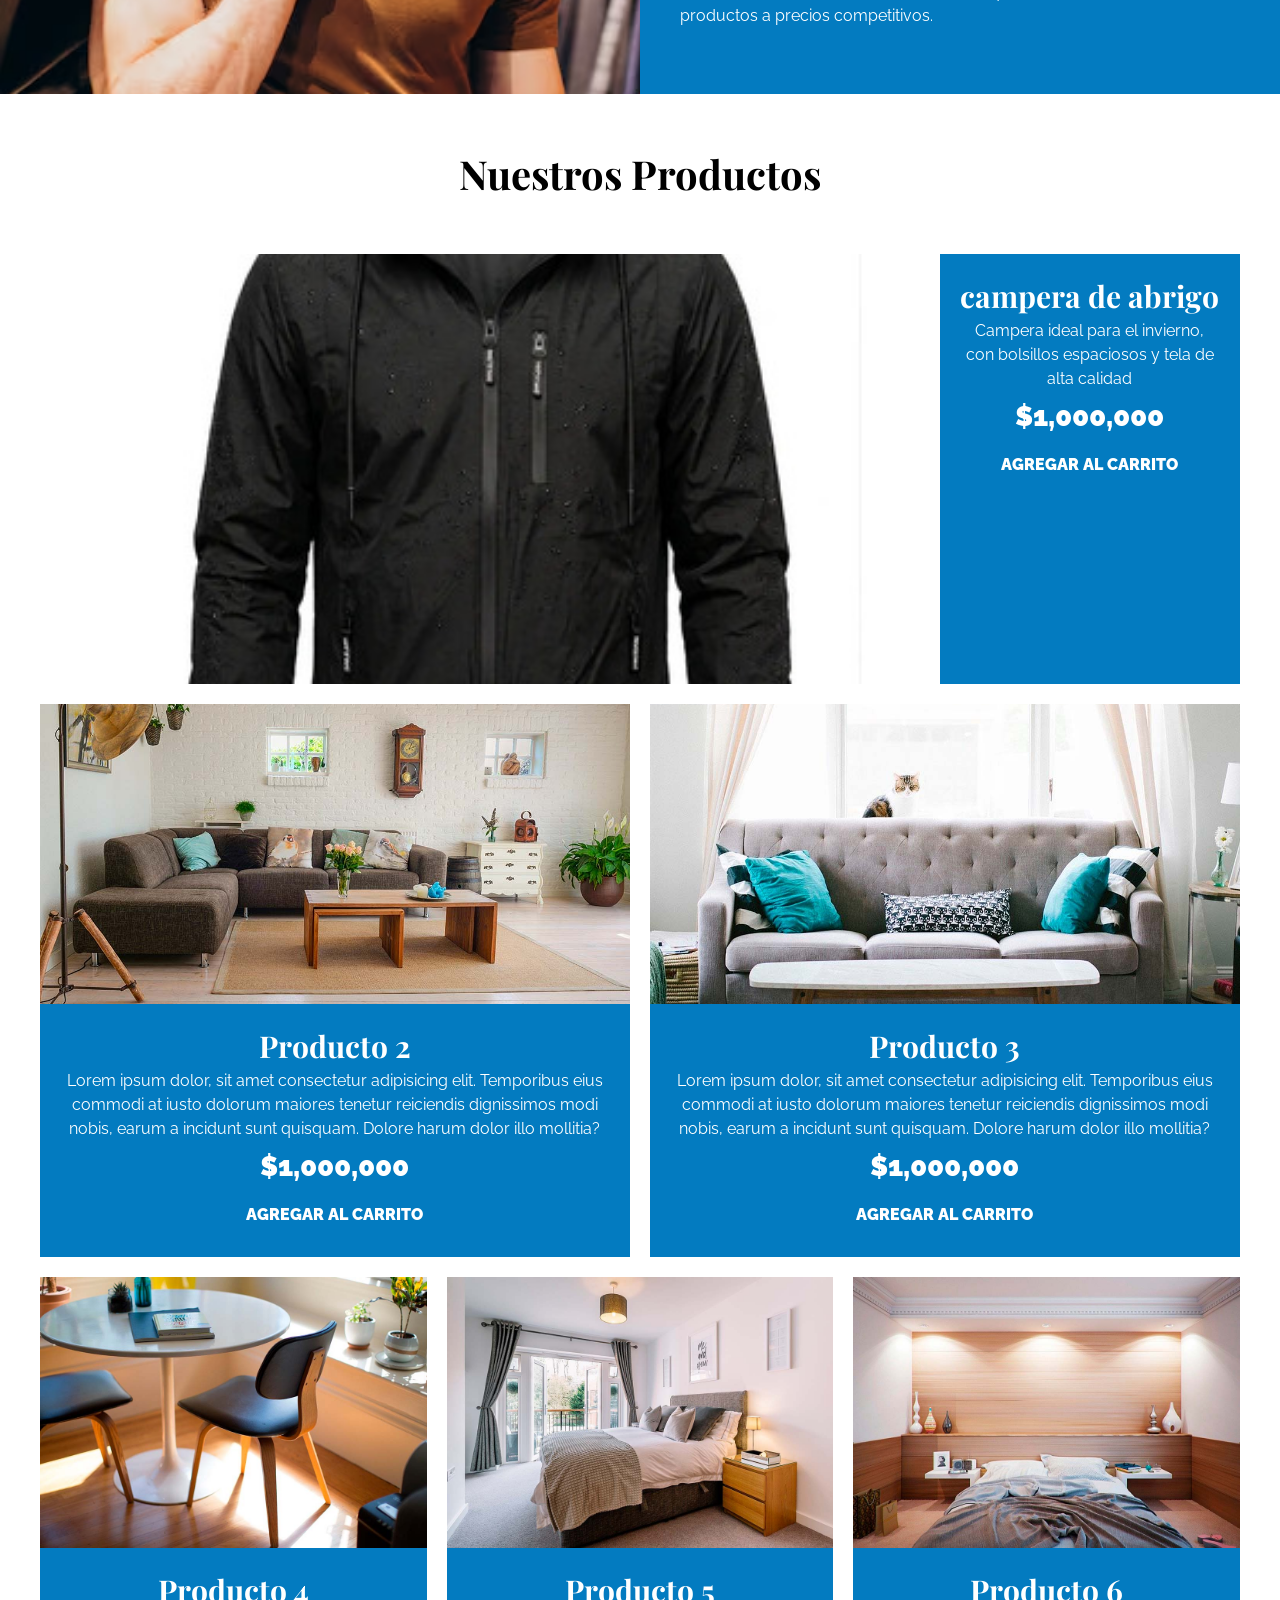
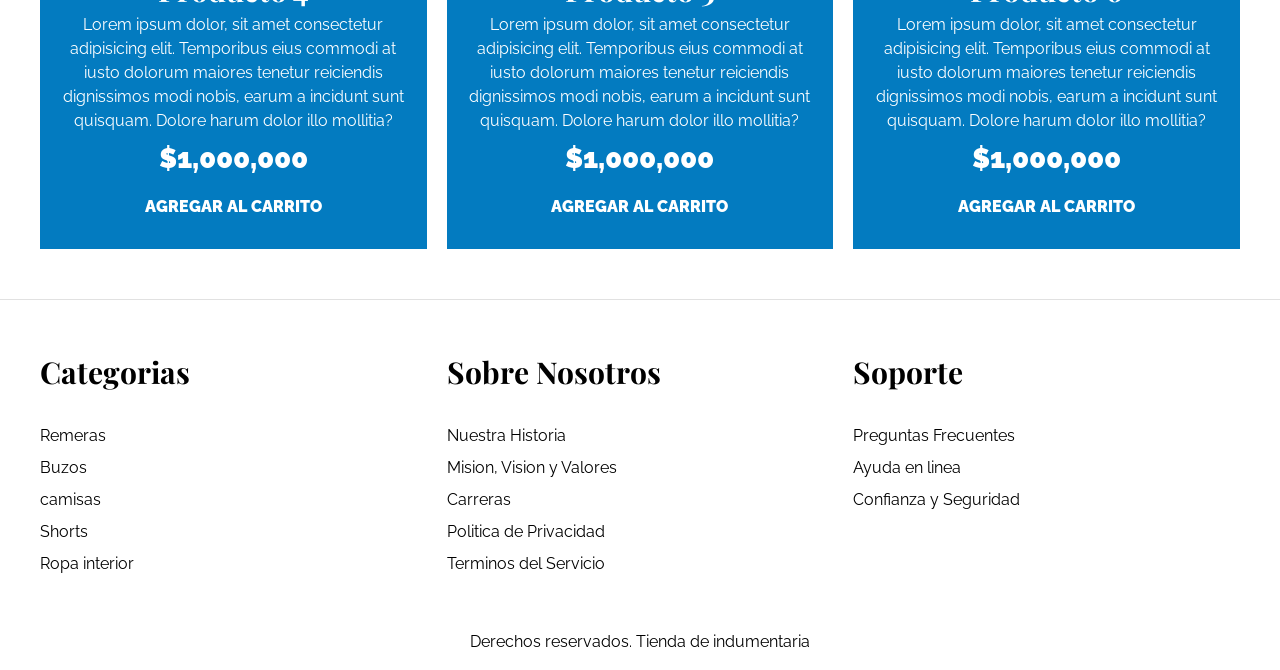
==== commit 32866fc0: "Cambie una palabra del menu" ====
--- a/index.html
+++ b/index.html
@@ -13,18 +13,15 @@
     <link rel="stylesheet" href="css/app.css">
 </head>  
 <body>
-    <div style="background-color: #222; color: #fff; text-align: center;padding: 7px 0; font-family:"Raleway", sans-serif; letter-spacingg: 1px;">
-        3 y 6 CUOTAS SIN INTERES | ENVIOS A TODO EL PAIS 
-    </div>
     <header>
         <h1 class="title">
-            Tienda de <span> indumentaria </span> 
+            Cotillón <span> Festichola </span> 
         </h1>
     </header> 
 
     <nav class="navegation-container">
         <nav class="main-nav container">
-            <a href="index.html">Inicio</a>
+            <a href="index.html">Catalogo</a>
             <a href="about-us.html">Nosotros</a>
             <a href="store.html">Tienda</a>
             <a href="blog.html">Blog</a>
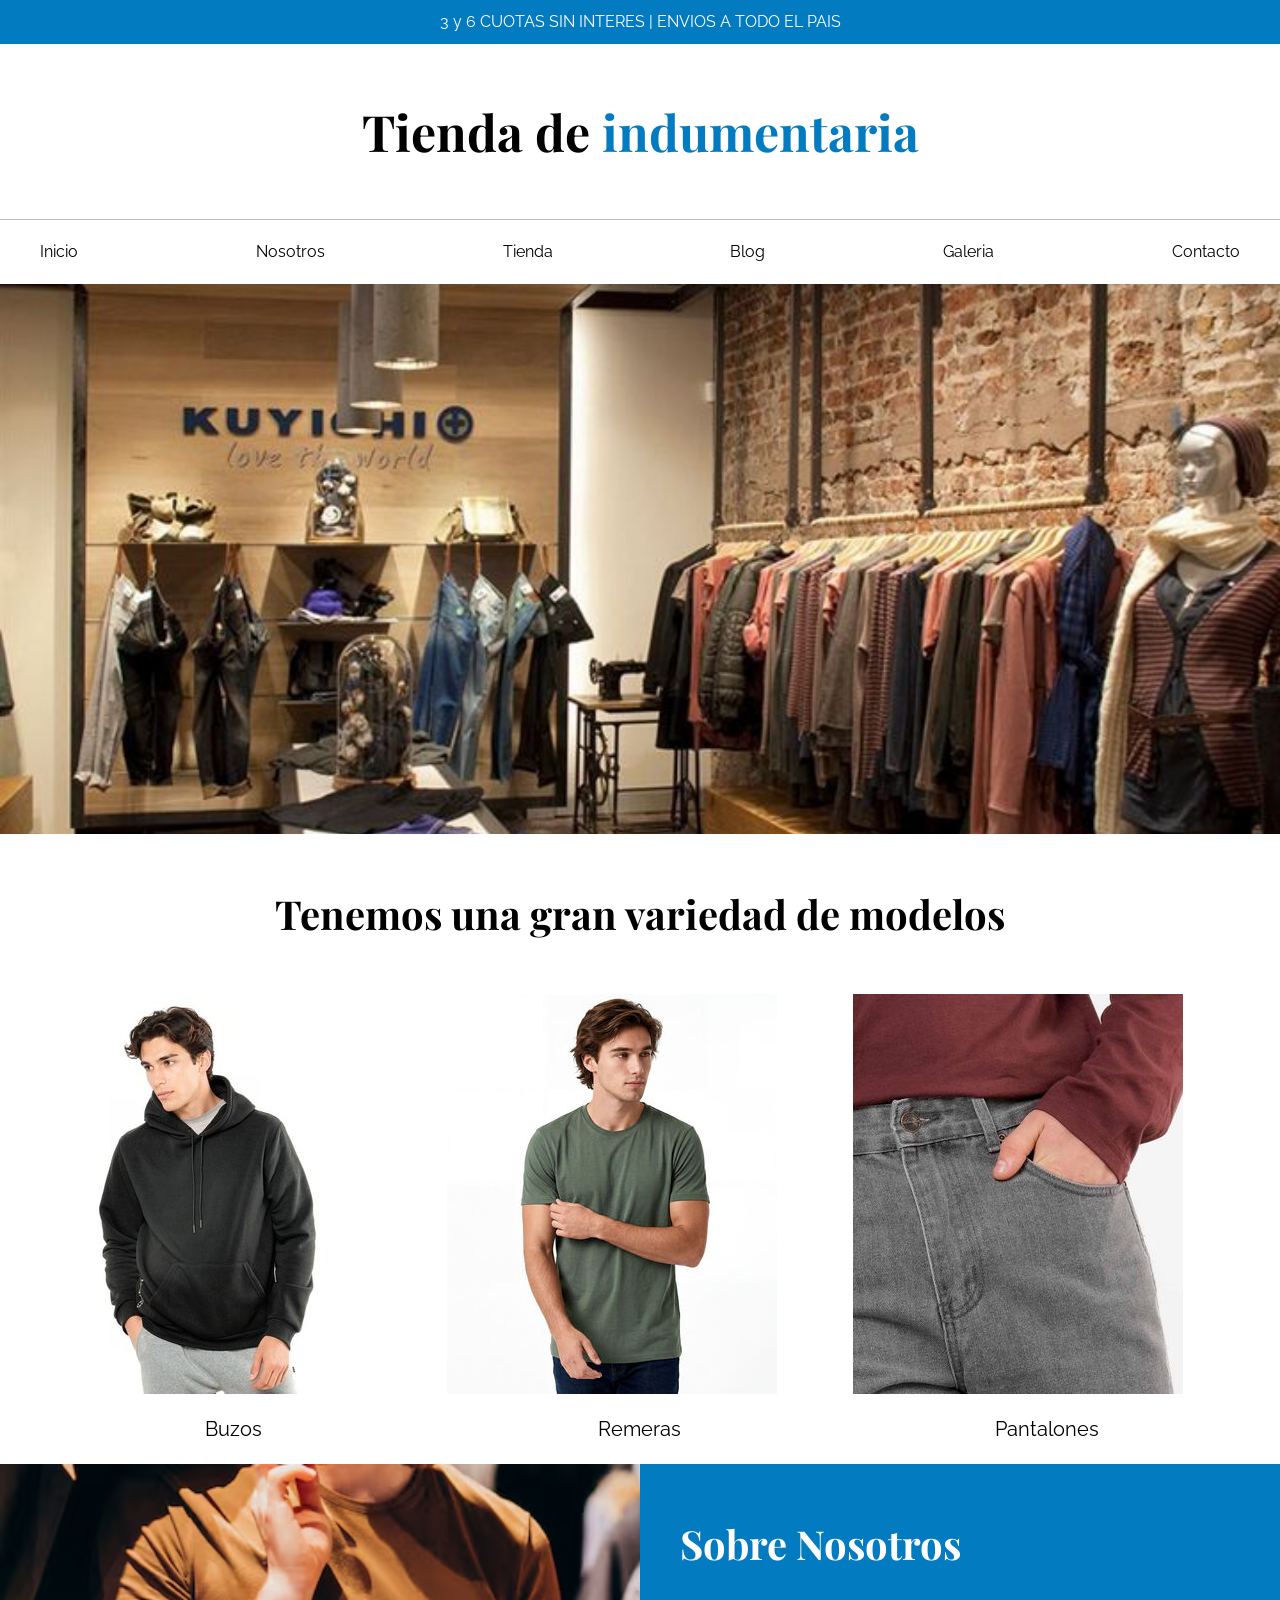
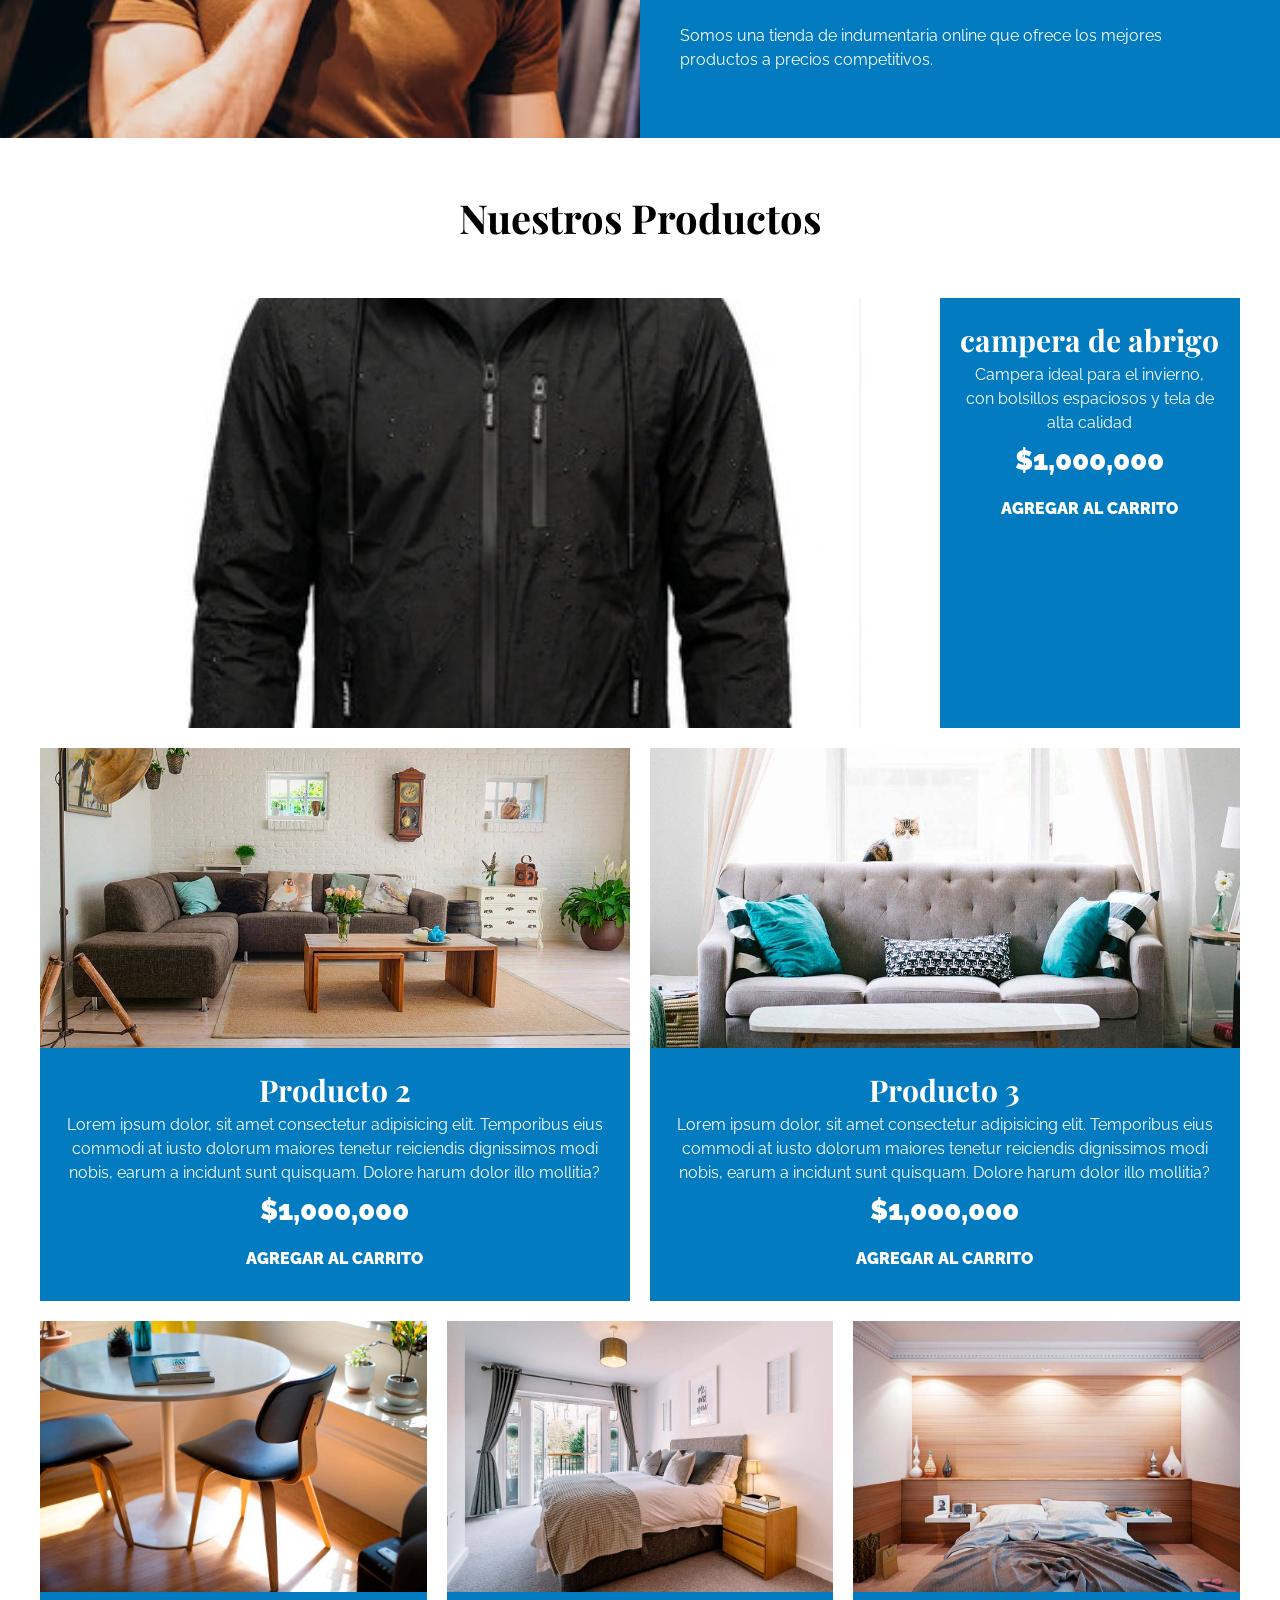
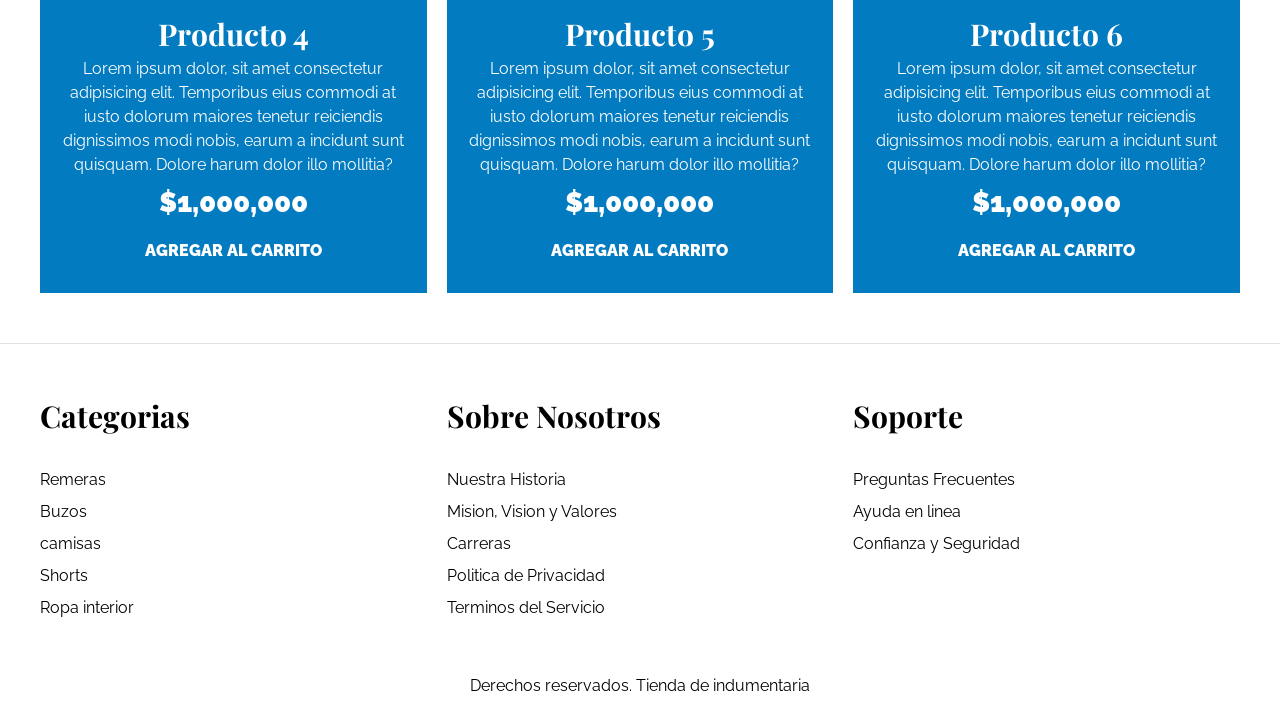
==== commit 4cd528ec: "cambio color promo" ====
--- a/index.html
+++ b/index.html
@@ -12,16 +12,19 @@
 
     <link rel="stylesheet" href="css/app.css">
 </head>  
-<body>
+<div class="promo-cuotas">
+    3 y 6 CUOTAS SIN INTERES | ENVIOS A TODO EL PAIS 
+</div> 
+
     <header>
         <h1 class="title">
-            Cotillón <span> Festichola </span> 
+            Tienda de <span> indumentaria </span> 
         </h1>
     </header> 
 
     <nav class="navegation-container">
         <nav class="main-nav container">
-            <a href="index.html">Catalogo</a>
+            <a href="index.html">Inicio</a>
             <a href="about-us.html">Nosotros</a>
             <a href="store.html">Tienda</a>
             <a href="blog.html">Blog</a>
--- a/css/app.css
+++ b/css/app.css
@@ -259,4 +259,10 @@
 .copyright{
     margin-top: 5rem;
     text-align: center;
+}
+.promo-cuotas{
+    background-color: #037bc0;
+    color: #fff;
+    text-align:center;
+    padding: 1rem;
 }
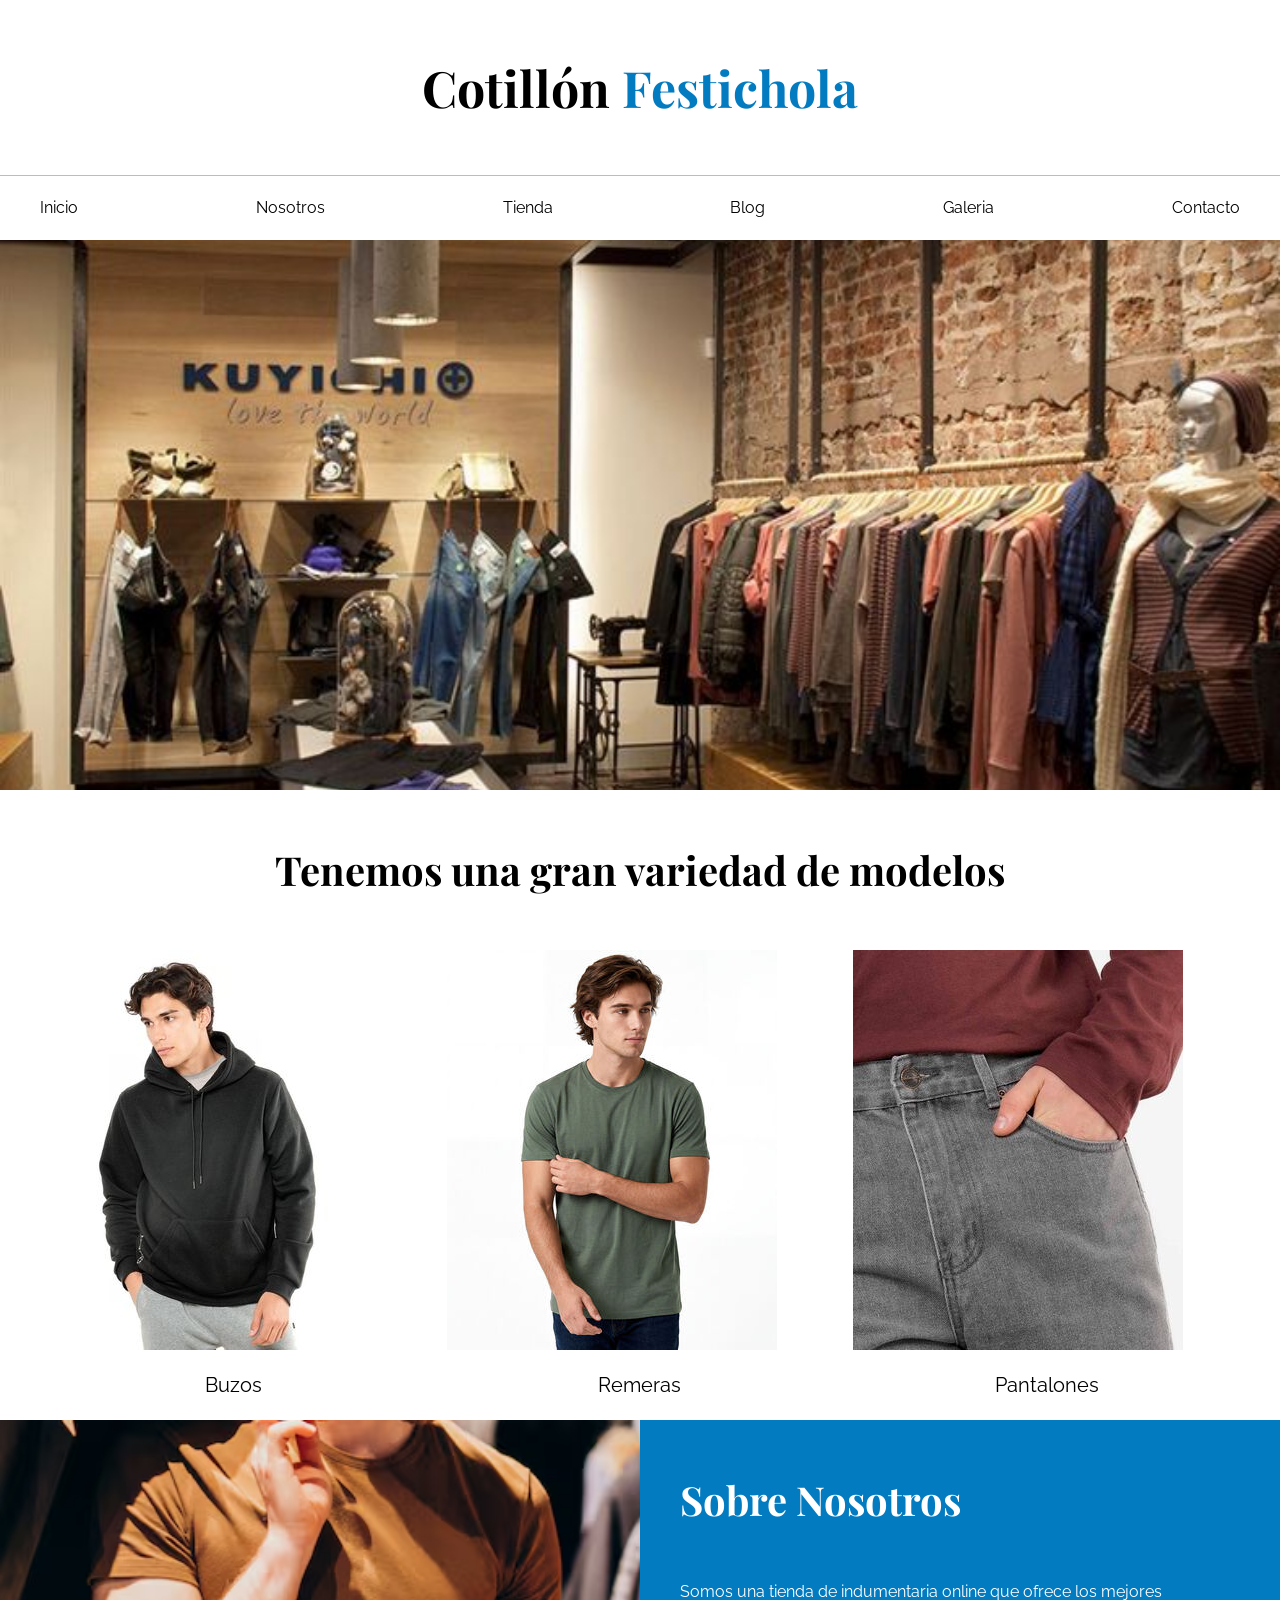
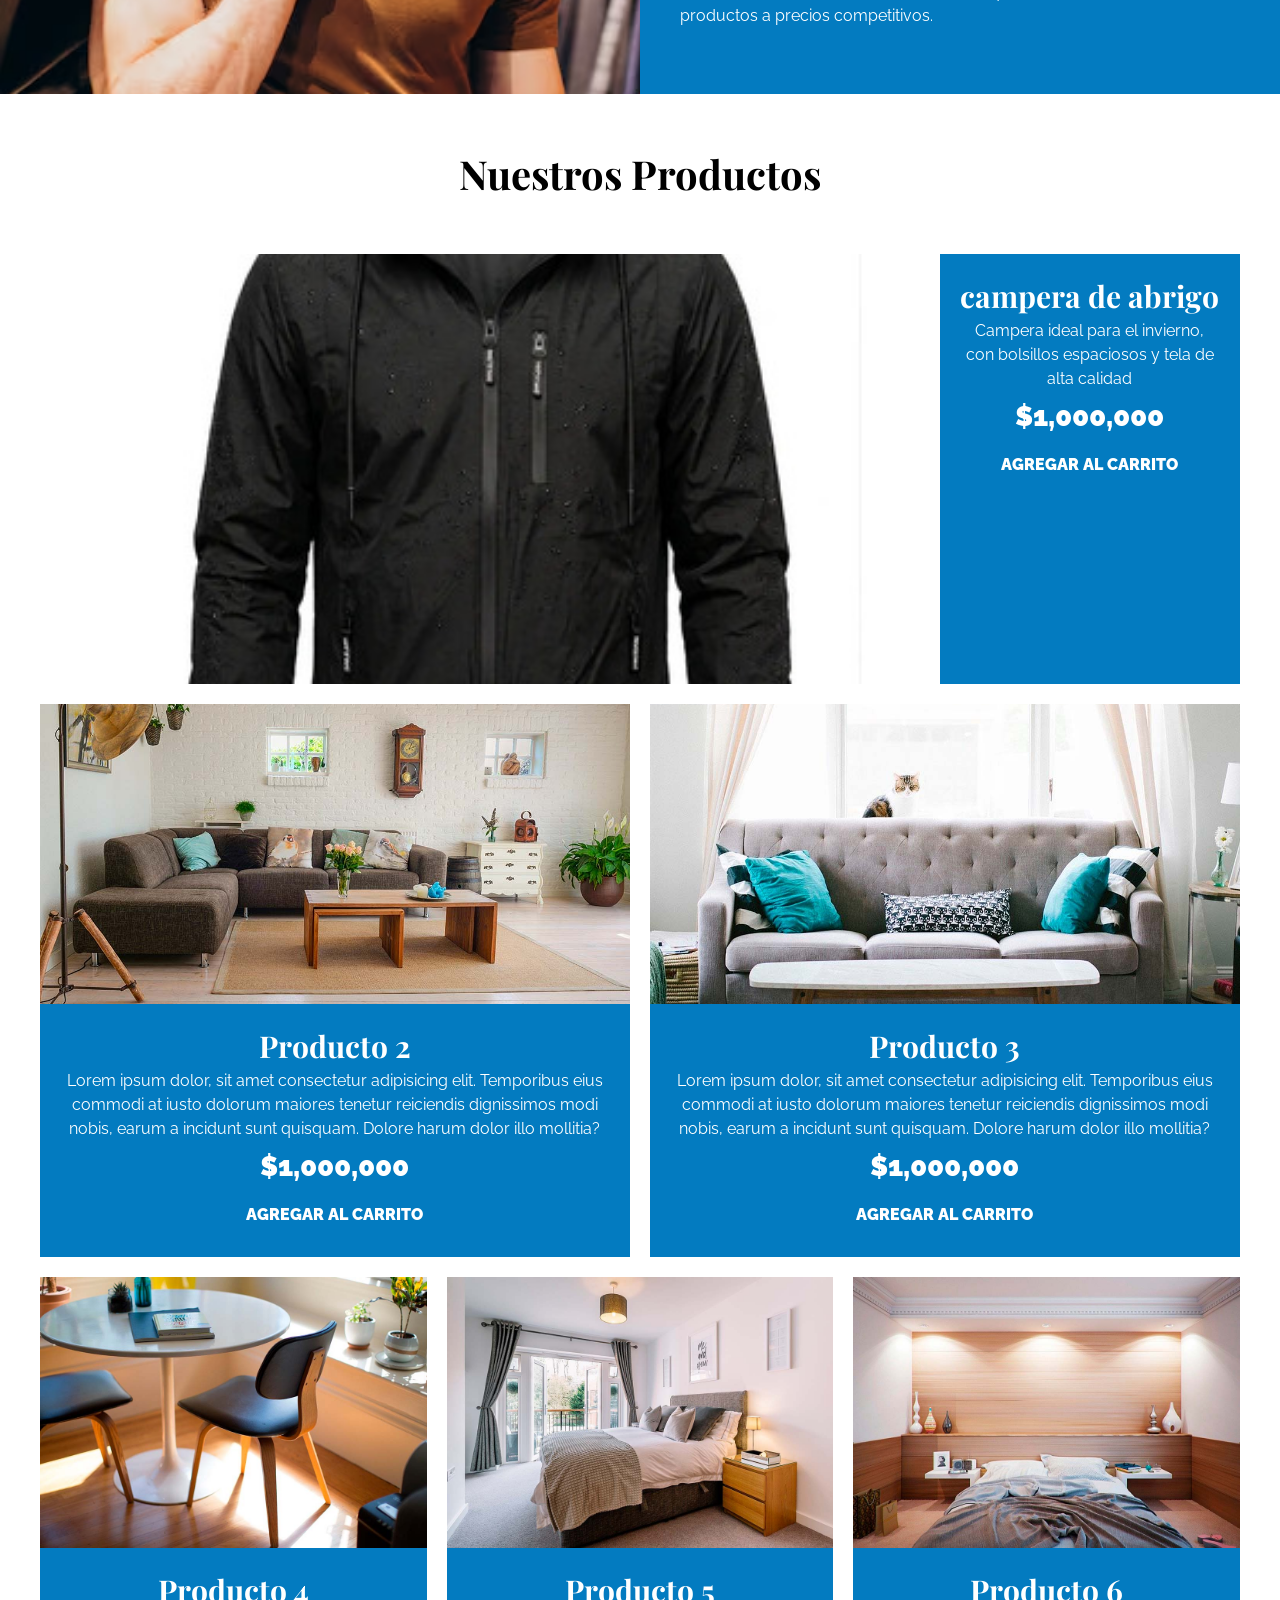
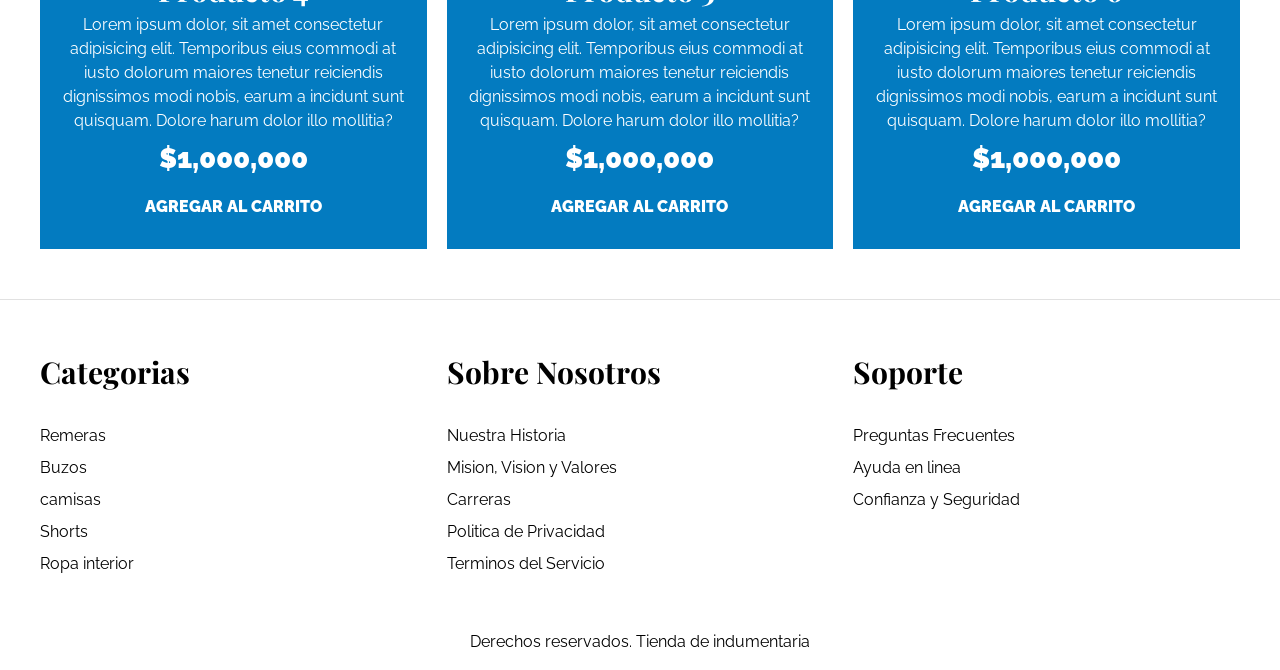
==== commit 8b6c9fde: "agrego titulo Cotillón Festichola" ====
--- a/index.html
+++ b/index.html
@@ -12,13 +12,10 @@
 
     <link rel="stylesheet" href="css/app.css">
 </head>  
-<div class="promo-cuotas">
-    3 y 6 CUOTAS SIN INTERES | ENVIOS A TODO EL PAIS 
-</div> 
-
+<body>
     <header>
         <h1 class="title">
-            Tienda de <span> indumentaria </span> 
+            Cotillón <span> Festichola </span> 
         </h1>
     </header> 
 
